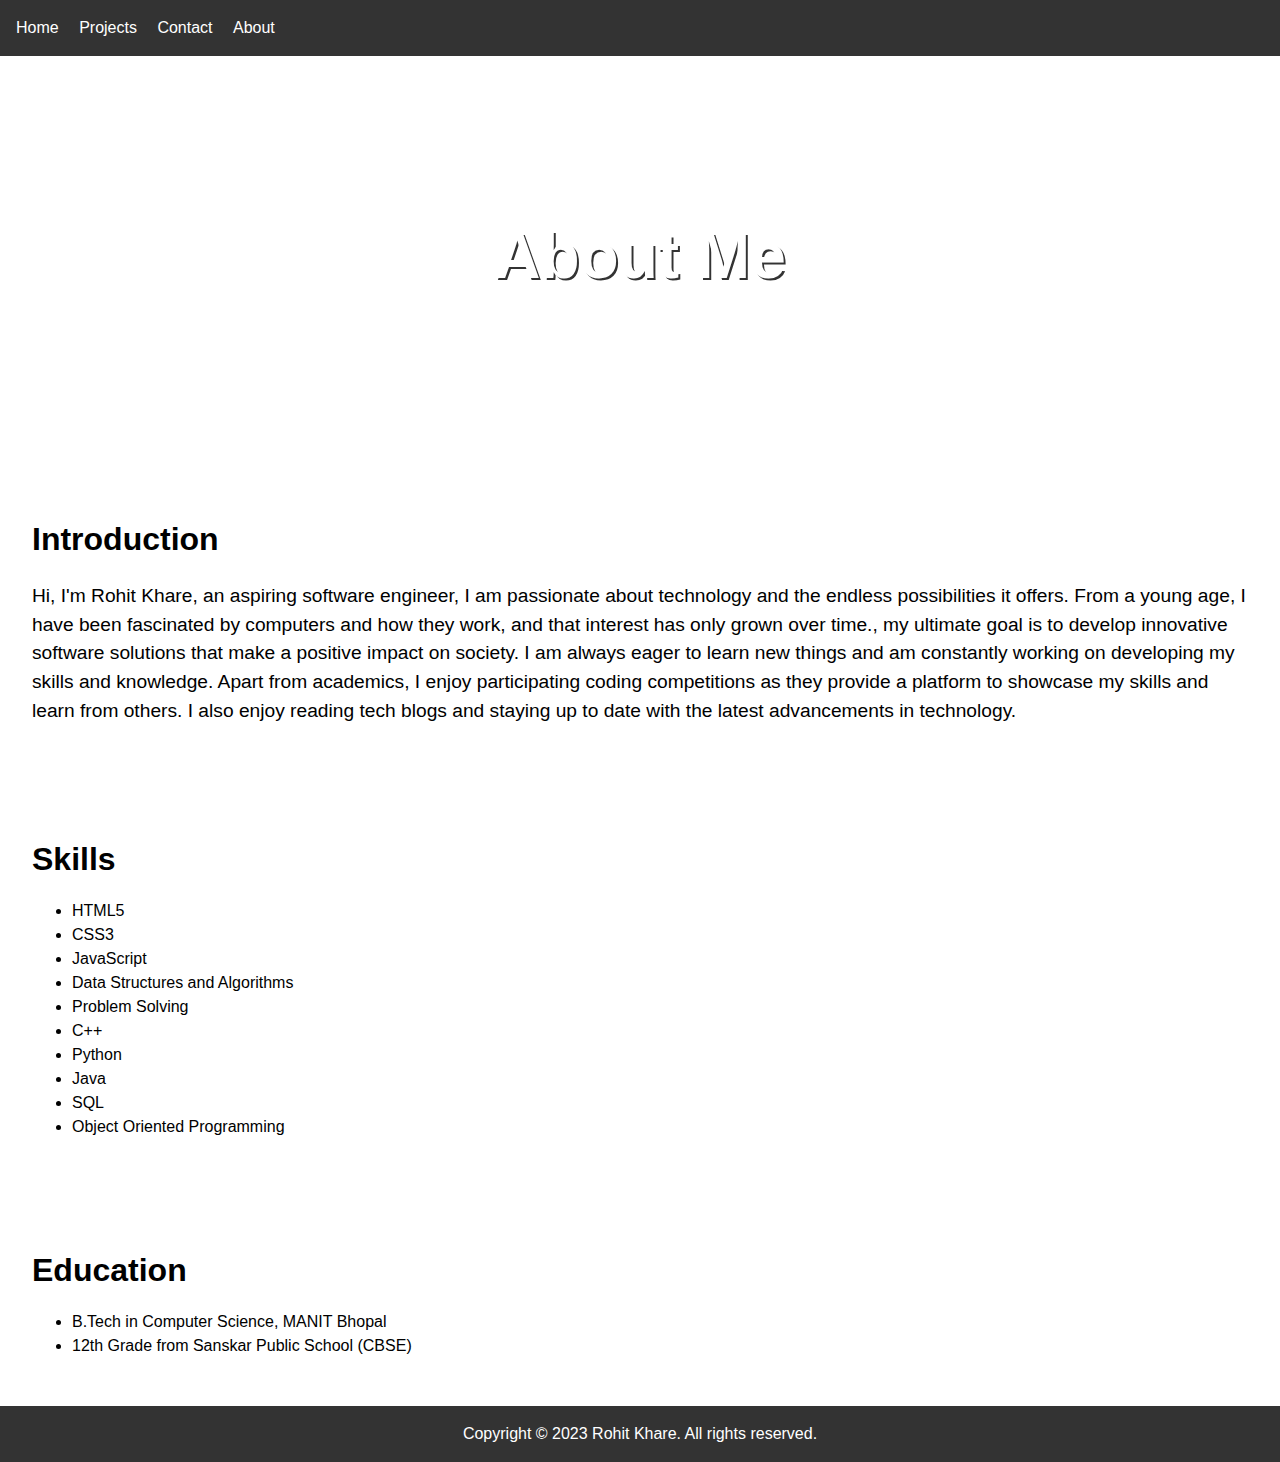
==== about.html @ ac3e253f "Add files via upload" ====
<!DOCTYPE html>
<html>
  <head>
    <meta charset="UTF-8" />
    <title>About</title>
    <link rel="stylesheet" href="style.css" />
  </head>
  <body>
    <nav>
      <ul>
        <li><a href="index.html">Home</a></li>
        <li><a href="projects.html">Projects</a></li>
        <li><a href="contact.html">Contact</a></li>
        <li class="current"><a href="about.html">About</a></li>
      </ul>
    </nav>

    <header class="about-header">
      <h1>About Me</h1>
    </header>

    <main>
      <section class="intro">
        <h2>Introduction</h2>
        <p>
          Hi, I'm Rohit Khare, an aspiring software engineer, I am passionate
          about technology and the endless possibilities it offers. From a young
          age, I have been fascinated by computers and how they work, and that
          interest has only grown over time., my ultimate goal is to develop
          innovative software solutions that make a positive impact on society.
          I am always eager to learn new things and am constantly working on
          developing my skills and knowledge. Apart from academics, I enjoy
          participating coding competitions as they provide a platform to
          showcase my skills and learn from others. I also enjoy reading tech
          blogs and staying up to date with the latest advancements in
          technology.
        </p>
      </section>

      <section class="skills">
        <h2>Skills</h2>
        <ul>
          <li>HTML5</li>
          <li>CSS3</li>
          <li>JavaScript</li>
          <li>Data Structures and Algorithms</li>
          <li>Problem Solving</li>
          <li>C++</li>
          <li>Python</li>
          <li>Java</li>
          <li>SQL</li>
          <li>Object Oriented Programming</li>
        </ul>
      </section>

      <section class="education">
        <h2>Education</h2>
        <ul>
          <li>B.Tech in Computer Science, MANIT Bhopal</li>
          <li>12th Grade from Sanskar Public School (CBSE)</li>
        </ul>
      </section>
    </main>

    <footer>
      <p>Copyright &copy; 2023 Rohit Khare. All rights reserved.</p>
    </footer>
  </body>
</html>
---- style.css ----
/* Global Styles */
body {
  font-family: Arial, sans-serif;
  font-size: 16px;
  line-height: 1.5;
  margin: 0;
  padding: 0;
}

/* Media query for screens less than 600 pixels wide
@media (max-width: 600px) {
  body {
    background-color: #cccccc;
  }
} */

/* Navigation Styles */
nav {
  background-color: #333;
  color: #fff;
  display: flex;
  justify-content: space-between;
  padding: 1rem;
}

nav ul {
  list-style-type: none;
  margin: 0;
  padding: 0;
}

nav li {
  display: inline-block;
  margin-right: 1rem;
}

nav a {
  color: #fff;
  text-decoration: none;
}

/* Header Styles */
header {
  background-position: center;
  background-repeat: no-repeat;
  background-size: cover;
  height: 400px;
  display: flex;
  justify-content: center;
  align-items: center;
}

.index-header {
  background-image: url("./images/index-background.jpg");
}

.contact-header {
  background-image: url("./images/contact-background.jpg");
}

.about-header {
  background-image: url("./images/about-background.jpg");
}

.projects-header {
  background-image: url("./images/projects-background.jpg");
}

header h1 {
  color: #fff;
  font-size: 4rem;
  text-shadow: 2px 2px #333;
}

/* Section Styles */
section {
  padding: 2rem;
}

section h2 {
  font-size: 2rem;
  margin-bottom: 1rem;
}

section p {
  font-size: 1.2rem;
  line-height: 1.5;
}

/* Footer Styles */
footer {
  background-color: #333;
  color: #fff;
  text-align: center;
  padding: 0.001rem;
}
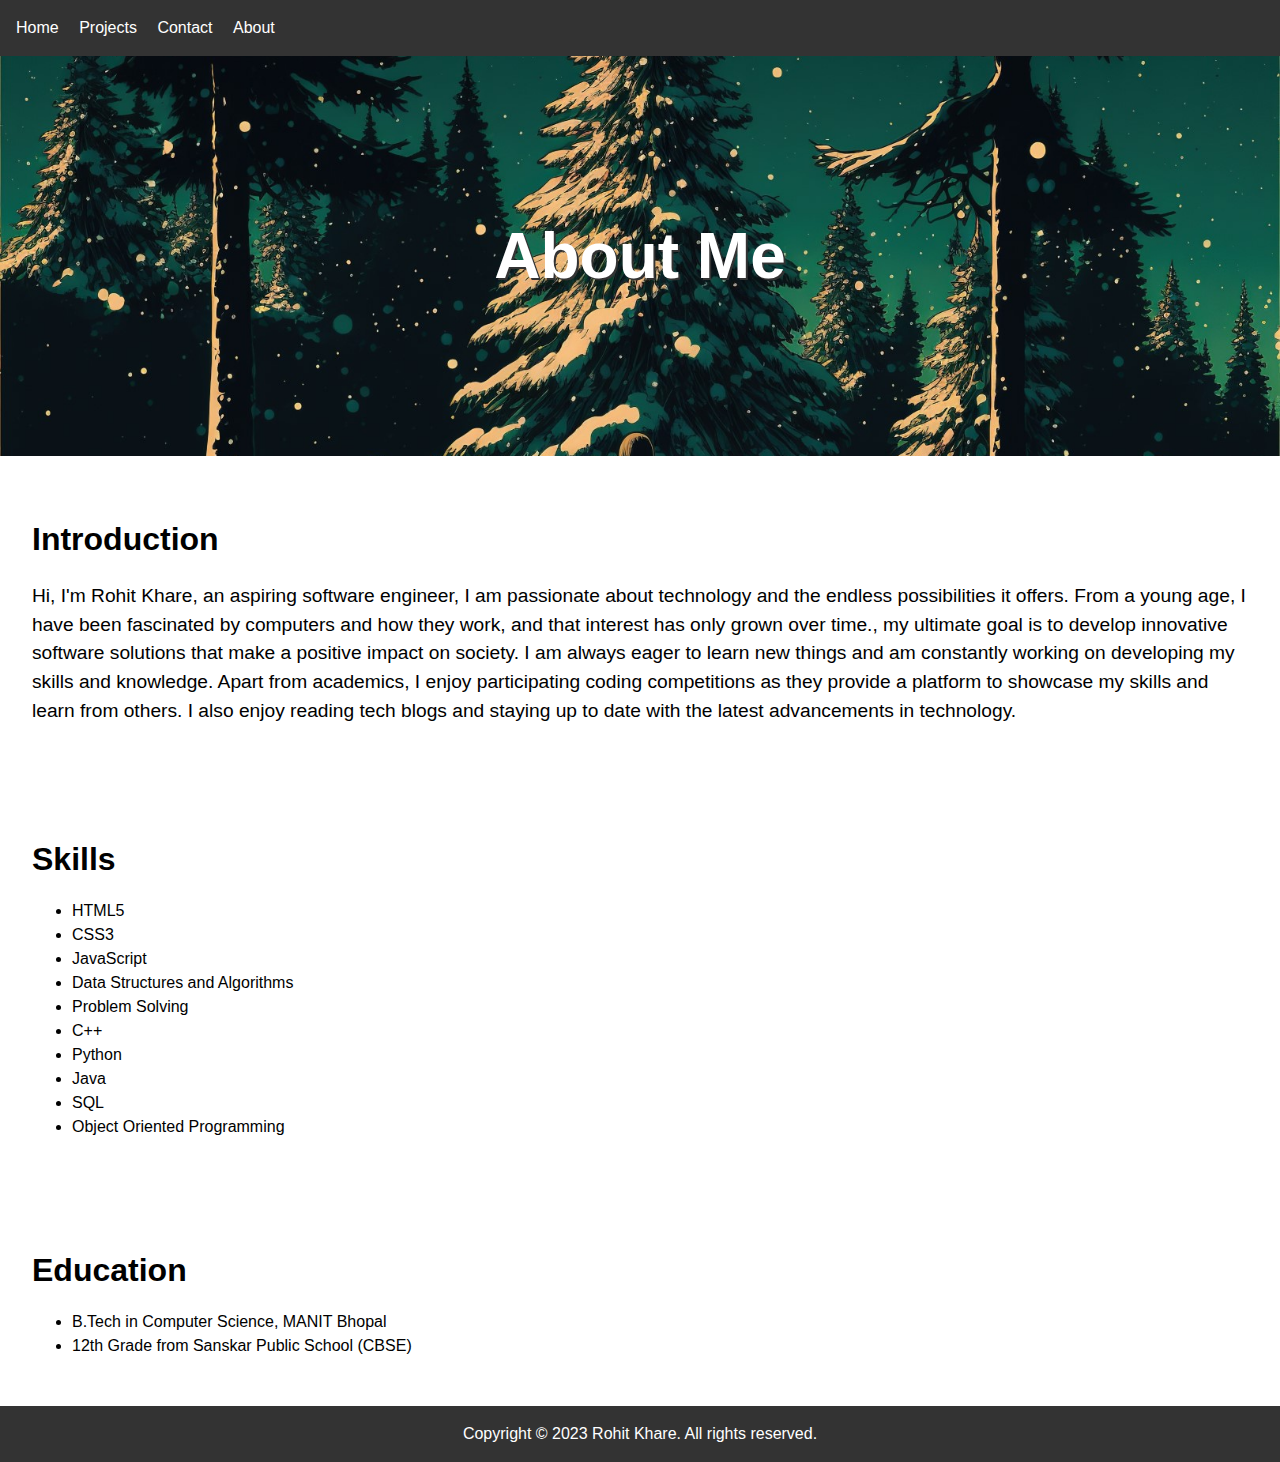
==== commit 510aafce: "added code for dynamic scaling based on width and added script.js" ====
--- a/about.html
+++ b/about.html
@@ -2,6 +2,8 @@
 <html>
   <head>
     <meta charset="UTF-8" />
+    <meta name="viewport" content="width=device-width, initial-scale=1.0" />
+    <meta http-equiv="X-UA-Compatible" content="ie=edge" />
     <title>About</title>
     <link rel="stylesheet" href="style.css" />
   </head>
--- a/style.css
+++ b/style.css
@@ -94,3 +94,5 @@
   text-align: center;
   padding: 0.001rem;
 }
+
+
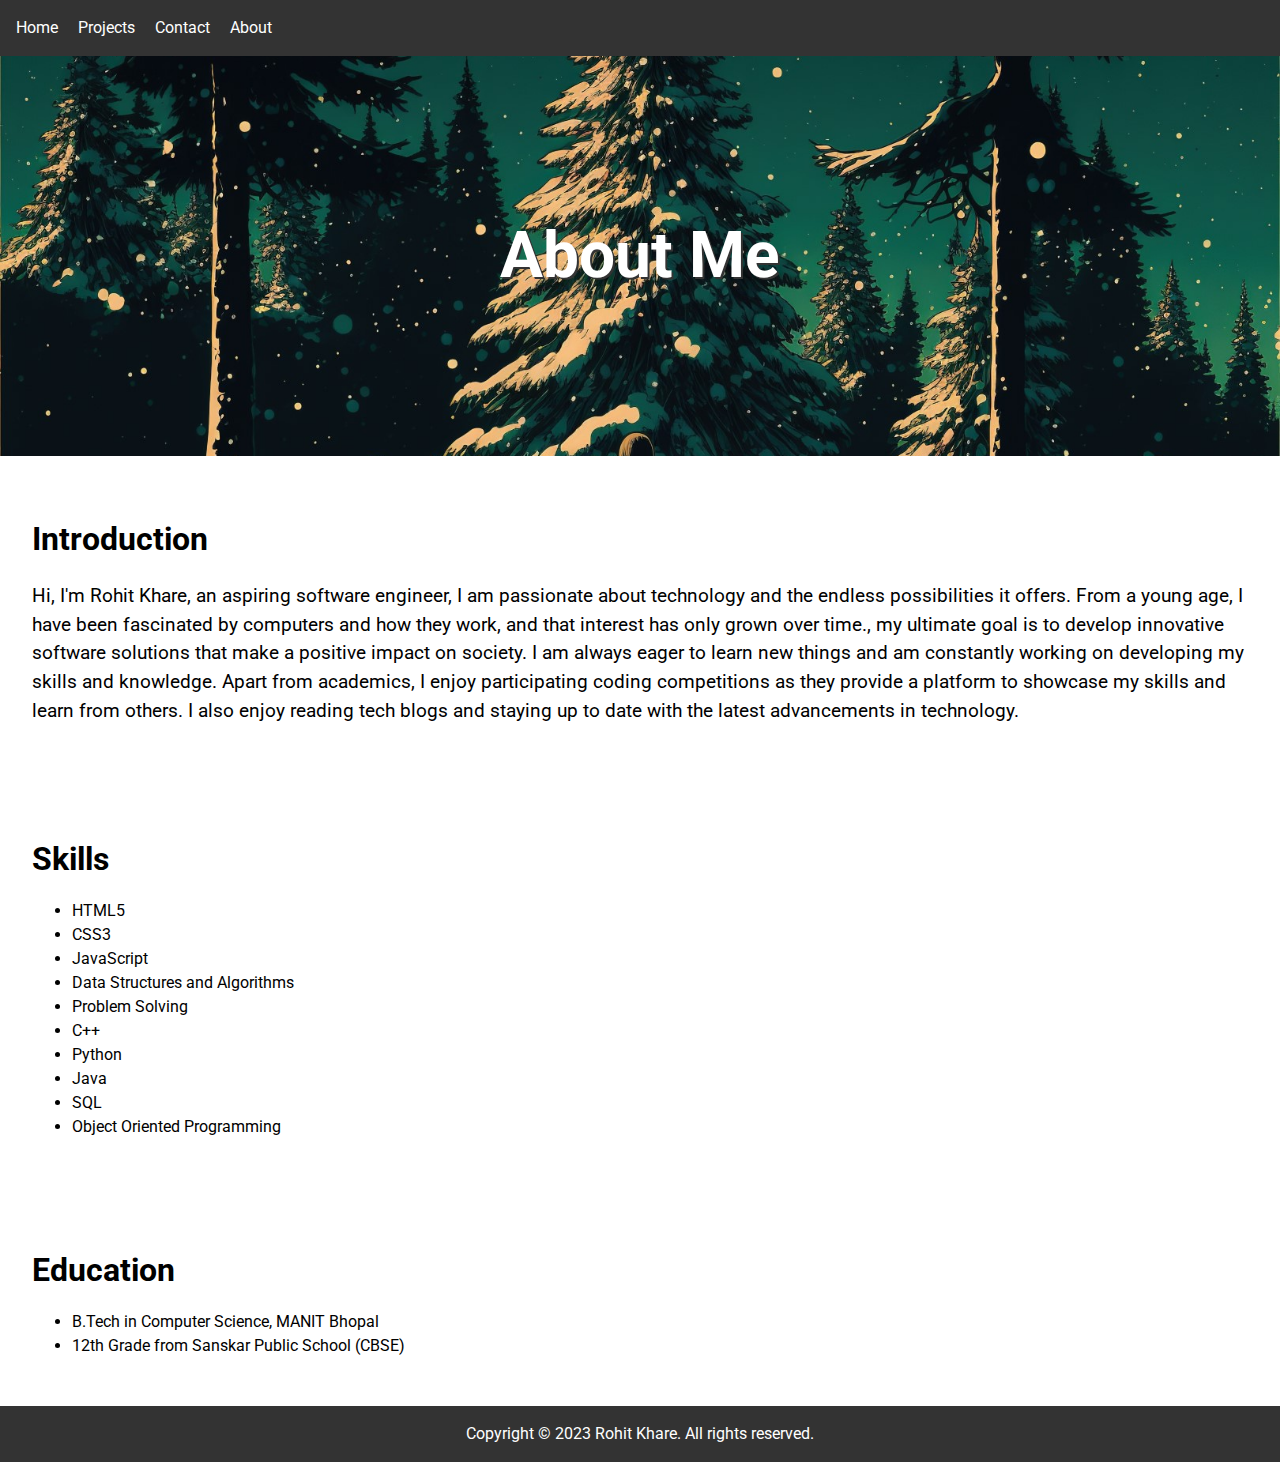
==== commit 8b0442f2: "added google fonts and font-awesome icons" ====
--- a/about.html
+++ b/about.html
@@ -4,6 +4,10 @@
     <meta charset="UTF-8" />
     <meta name="viewport" content="width=device-width, initial-scale=1.0" />
     <meta http-equiv="X-UA-Compatible" content="ie=edge" />
+    <link rel="preconnect" href="https://fonts.googleapis.com">
+    <link rel="preconnect" href="https://fonts.gstatic.com" crossorigin>
+    <link href="https://fonts.googleapis.com/css2?family=Roboto&display=swap" rel="stylesheet">
+    <link rel="stylesheet" href="https://cdnjs.cloudflare.com/ajax/libs/font-awesome/6.4.0/css/all.min.css" integrity="sha512-iecdLmaskl7CVkqkXNQ/ZH/XLlvWZOJyj7Yy7tcenmpD1ypASozpmT/E0iPtmFIB46ZmdtAc9eNBvH0H/ZpiBw==" crossorigin="anonymous" referrerpolicy="no-referrer" />
     <title>About</title>
     <link rel="stylesheet" href="style.css" />
   </head>
--- a/style.css
+++ b/style.css
@@ -1,6 +1,6 @@
 /* Global Styles */
 body {
-  font-family: Arial, sans-serif;
+  font-family: 'Roboto', sans-serif;
   font-size: 16px;
   line-height: 1.5;
   margin: 0;
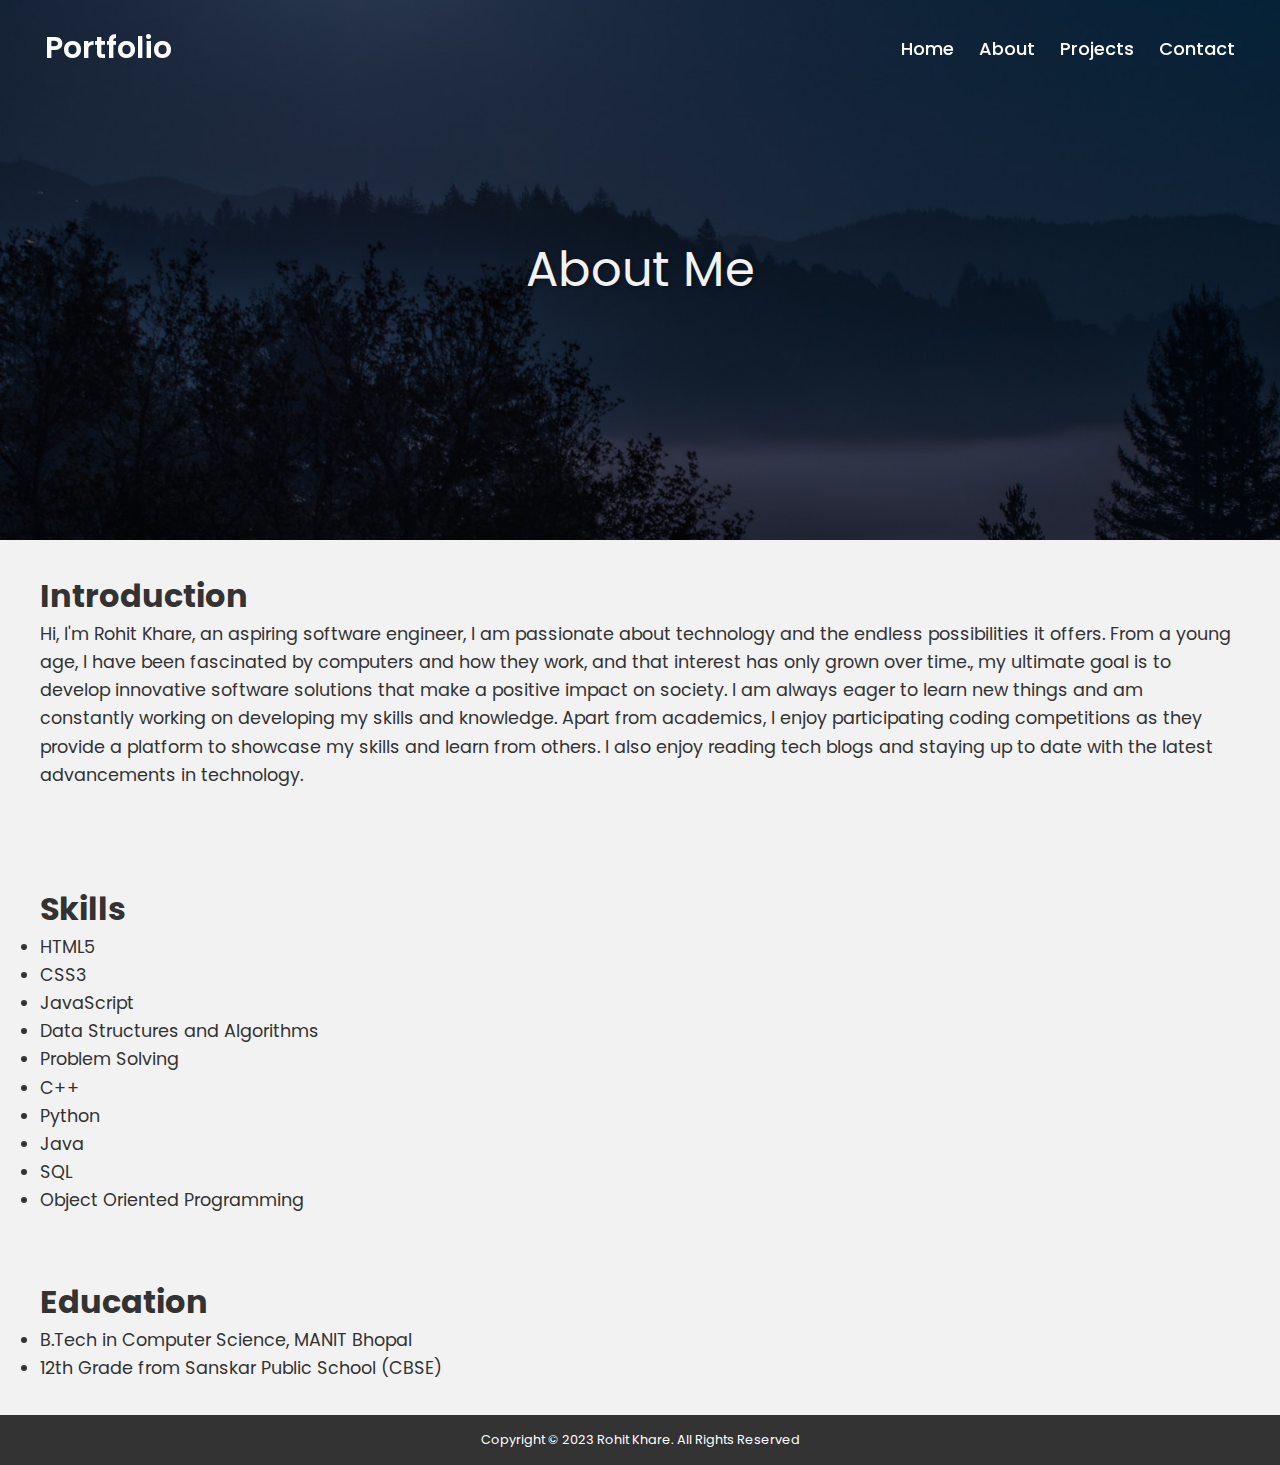
==== commit 76995830: "made nav bar responsive and changed sctions to nav footer etc for better code usability" ====
--- a/about.html
+++ b/about.html
@@ -4,72 +4,102 @@
     <meta charset="UTF-8" />
     <meta name="viewport" content="width=device-width, initial-scale=1.0" />
     <meta http-equiv="X-UA-Compatible" content="ie=edge" />
-    <link rel="preconnect" href="https://fonts.googleapis.com">
-    <link rel="preconnect" href="https://fonts.gstatic.com" crossorigin>
-    <link href="https://fonts.googleapis.com/css2?family=Roboto&display=swap" rel="stylesheet">
+    <!-- <link rel="preconnect" href="https://fonts.googleapis.com">
+    <link rel="preconnect" href="https://fonts.gstatic.com" crossorigin> -->
     <link rel="stylesheet" href="https://cdnjs.cloudflare.com/ajax/libs/font-awesome/6.4.0/css/all.min.css" integrity="sha512-iecdLmaskl7CVkqkXNQ/ZH/XLlvWZOJyj7Yy7tcenmpD1ypASozpmT/E0iPtmFIB46ZmdtAc9eNBvH0H/ZpiBw==" crossorigin="anonymous" referrerpolicy="no-referrer" />
-    <title>About</title>
-    <link rel="stylesheet" href="style.css" />
+    <title>About - Portfolio</title>
+    <link rel="stylesheet" href="./style.css">
   </head>
   <body>
-    <nav>
+
+    <!-- Start of Navbar -->
+    <nav class="navbar">
+      <div class="navbar-container-section-center">
+        <div class="logo">
+          <a href="#">Portfolio</a>
+        </div>
+        <ul class="nav-links">
+          <div class="icon cancel-btn">
+            <i class="fas fa-times"></i>
+          </div>
+            <li><a href="./index.html">Home</a></li>
+            <li><a href="./about.html">About</a></li>
+            <li><a href="./projects.html">Projects</a></li>
+            <li><a href="./contact.html">Contact</a></li>
+        </ul>
+        <div class="icon menu-btn">
+          <i class="fas fa-bars"></i>
+        </div>
+      </div>
+    </nav>
+    <!-- End of Navbar -->
+
+    <!-- Start Of Hero Section -->
+    <section class="hero-about">
+      <div class="hero-container section-center">
+        <div class="hero-text">
+          <span> About Me </span>
+        </div>
+      </div>
+    </section>
+    <!-- End of Hero Section -->
+
+
+    <!-- Start of about Section -->
+    <section class="intro">
+      <h2>Introduction</h2>
+      <p>
+        Hi, I'm Rohit Khare, an aspiring software engineer, I am passionate
+        about technology and the endless possibilities it offers. From a young
+        age, I have been fascinated by computers and how they work, and that
+        interest has only grown over time., my ultimate goal is to develop
+        innovative software solutions that make a positive impact on society.
+        I am always eager to learn new things and am constantly working on
+        developing my skills and knowledge. Apart from academics, I enjoy
+        participating coding competitions as they provide a platform to
+        showcase my skills and learn from others. I also enjoy reading tech
+        blogs and staying up to date with the latest advancements in
+        technology.
+      </p>
+    </section>
+
+    <section class="skills">
+      <h2>Skills</h2>
       <ul>
-        <li><a href="index.html">Home</a></li>
-        <li><a href="projects.html">Projects</a></li>
-        <li><a href="contact.html">Contact</a></li>
-        <li class="current"><a href="about.html">About</a></li>
+        <li>HTML5</li>
+        <li>CSS3</li>
+        <li>JavaScript</li>
+        <li>Data Structures and Algorithms</li>
+        <li>Problem Solving</li>
+        <li>C++</li>
+        <li>Python</li>
+        <li>Java</li>
+        <li>SQL</li>
+        <li>Object Oriented Programming</li>
       </ul>
-    </nav>
+    </section>
 
-    <header class="about-header">
-      <h1>About Me</h1>
-    </header>
+    <section class="education">
+      <h2>Education</h2>
+      <ul>
+        <li>B.Tech in Computer Science, MANIT Bhopal</li>
+        <li>12th Grade from Sanskar Public School (CBSE)</li>
+      </ul>
+    </section>
+    <!-- End of about Section -->
 
-    <main>
-      <section class="intro">
-        <h2>Introduction</h2>
-        <p>
-          Hi, I'm Rohit Khare, an aspiring software engineer, I am passionate
-          about technology and the endless possibilities it offers. From a young
-          age, I have been fascinated by computers and how they work, and that
-          interest has only grown over time., my ultimate goal is to develop
-          innovative software solutions that make a positive impact on society.
-          I am always eager to learn new things and am constantly working on
-          developing my skills and knowledge. Apart from academics, I enjoy
-          participating coding competitions as they provide a platform to
-          showcase my skills and learn from others. I also enjoy reading tech
-          blogs and staying up to date with the latest advancements in
-          technology.
+    <!-- Start of Footer Section -->
+    <footer class="footer">
+      <div class="footer-container">
+        <p class="footer-text">
+          Copyright &copy; 2023 Rohit Khare. All Rights Reserved
         </p>
-      </section>
+      </div>
+    </footer>
+    <!-- End of Footer Section -->
 
-      <section class="skills">
-        <h2>Skills</h2>
-        <ul>
-          <li>HTML5</li>
-          <li>CSS3</li>
-          <li>JavaScript</li>
-          <li>Data Structures and Algorithms</li>
-          <li>Problem Solving</li>
-          <li>C++</li>
-          <li>Python</li>
-          <li>Java</li>
-          <li>SQL</li>
-          <li>Object Oriented Programming</li>
-        </ul>
-      </section>
-
-      <section class="education">
-        <h2>Education</h2>
-        <ul>
-          <li>B.Tech in Computer Science, MANIT Bhopal</li>
-          <li>12th Grade from Sanskar Public School (CBSE)</li>
-        </ul>
-      </section>
-    </main>
-
-    <footer>
-      <p>Copyright &copy; 2023 Rohit Khare. All rights reserved.</p>
-    </footer>
+    <!-- Script start -->
+    <script src="./script.js"> </script>
+    <!-- Script end -->
   </body>
 </html>
--- a/style.css
+++ b/style.css
@@ -1,76 +1,233 @@
-/* Global Styles */
+@import url('https://fonts.googleapis.com/css2?family=Poppins:wght@200;300;400;500;600;700&display=swap');
+* {
+  margin: 0;
+  padding: 0;
+  box-sizing: border-box;
+  font-family: 'Poppins', sans-serif;
+}
+
+/* Global styles */
 body {
   font-family: 'Roboto', sans-serif;
   font-size: 16px;
-  line-height: 1.5;
-  margin: 0;
-  padding: 0;
-}
-
-/* Media query for screens less than 600 pixels wide
-@media (max-width: 600px) {
-  body {
-    background-color: #cccccc;
-  }
+  color: #333;
+  background-color: #f2f2f2;
+}
+
+/* custom scroll bar */
+::-webkit-scrollbar {
+  width: 10px;
+}
+::-webkit-scrollbar-track {
+  background: #f1f1f1;
+}
+::-webkit-scrollbar-thumb {
+  background: #888;
+}
+::selection{
+background: rgb(0,123,255,0.3);
+}
+
+/* Navbar styles */
+.navbar-container-section-center{
+  max-width: 1250px;
+  margin: auto;
+  padding: 0 30px;
+}
+.navbar{
+  position: fixed;
+  width: 100%;
+  z-index: 2;
+  padding: 25px 0;
+  transition: all 0.3s ease;
+}
+.navbar.sticky{
+  background: #1b1b1b;
+  padding: 10px 0;
+  box-shadow: 0px 3px 5px 0px rgba(0,0,0,0.1);
+}
+.navbar .navbar-container-section-center{
+  display: flex;
+  align-items: center;
+  justify-content: space-between;
+}
+.navbar .logo a{
+  color: #fff;
+  font-size: 30px;
+  font-weight: 600;
+  text-decoration: none;
+}
+.navbar .nav-links{
+  display: inline-flex;
+}
+.nav-links li{
+  list-style: none;
+}
+.nav-links li a{
+  color: #fff;
+  font-size: 18px;
+  font-weight: 500;
+  margin-left: 25px;
+  text-decoration: none;
+  transition: all 0.3s ease;
+}
+.nav-links li a:hover{
+  color: #007bff;
+}
+.banner{
+  height: 100vh;
+  background-size: cover;
+  background-position: center;
+  background-attachment: fixed;
+}
+/* .home{
+  padding: 30px 0;
+}
+.about .title{
+  font-size: 38px;
+  font-weight: 700;
+ }
+.about p{
+  padding-top: 20px;
+  text-align: justify;
 } */
-
-/* Navigation Styles */
-nav {
-  background-color: #333;
-  color: #fff;
-  display: flex;
-  justify-content: space-between;
-  padding: 1rem;
-}
-
-nav ul {
-  list-style-type: none;
-  margin: 0;
-  padding: 0;
-}
-
-nav li {
-  display: inline-block;
-  margin-right: 1rem;
-}
-
-nav a {
-  color: #fff;
-  text-decoration: none;
-}
-
-/* Header Styles */
-header {
-  background-position: center;
-  background-repeat: no-repeat;
-  background-size: cover;
-  height: 400px;
-  display: flex;
-  justify-content: center;
-  align-items: center;
-}
-
-.index-header {
-  background-image: url("./images/index-background.jpg");
-}
-
-.contact-header {
-  background-image: url("./images/contact-background.jpg");
-}
-
-.about-header {
-  background-image: url("./images/about-background.jpg");
-}
-
-.projects-header {
-  background-image: url("./images/projects-background.jpg");
-}
-
-header h1 {
-  color: #fff;
-  font-size: 4rem;
-  text-shadow: 2px 2px #333;
-}
+.icon{
+  color: #fff;
+  font-size: 20px;
+  cursor: pointer;
+  display: none;
+}
+.nav-links .cancel-btn{
+  position: absolute;
+  right: 30px;
+  top: 20px;
+}
+
+/* Media */
+@media (max-width: 1230px) {
+  .navbar-container-section-center{
+    padding: 0 60px;
+  }
+}
+@media (max-width: 1100px) {
+  .navbar-container-section-center{
+    padding: 0 40px;
+  }
+}
+@media (max-width: 900px) {
+  .navbar-container-section-center{
+    padding: 0 30px;
+  }
+}
+@media (max-width: 868px) {
+  body.disabled{
+    overflow: hidden;
+  }
+  .icon{
+    display: block;
+  }
+  .icon.hide{
+    display: none;
+  }
+  .navbar .nav-links{
+    position: fixed;
+    height: 100vh;
+    width: 100%;
+    max-width: 400px;
+    left: -100%;
+    top: 0px;
+    display: block;
+    padding: 40px 0;
+    text-align: center;
+    background: #222;
+    transition: all 0.3s ease;
+  }
+  .navbar.show .nav-links{
+    left: 0%;
+  }
+  .navbar .nav-links li{
+    margin-top: 45px;
+  }
+  .navbar .nav-links li a{
+    font-size: 23px;
+    margin-left: -100%;
+    transition: 0.6s cubic-bezier(0.68, -0.55, 0.265, 1.55);
+  }
+  .navbar.show .nav-links li a{
+    margin-left: 0px;
+  }
+}
+@media (max-width: 380px) {
+  .navbar .logo a{
+    font-size: 27px;
+  }
+}
+/* end */
+
+/* Hero section styles */
+.hero-home {
+  background-image: url('./images/home-background.jpg');
+  background-size: cover;
+  background-position: center;
+  height: 60vh;
+  display: flex;
+  justify-content: center;
+  align-items: center;
+}
+
+.hero-about {
+  background-image: url('./images/about-background.jpg');
+  background-size: cover;
+  background-position: center;
+  height: 60vh;
+  display: flex;
+  justify-content: center;
+  align-items: center;
+}
+
+.hero-projects {
+  background-image: url('./images/projects-background.jpg');
+  background-size: cover;
+  background-position: center;
+  height: 60vh;
+  display: flex;
+  justify-content: center;
+  align-items: center;
+}
+
+.hero-contact {
+  background-image: url('./images/contact-background.jpg');
+  background-size: cover;
+  background-position: center;
+  height: 60vh;
+  display: flex;
+  justify-content: center;
+  align-items: center;
+}
+
+.hero-container {
+  max-width: 1200px;
+  margin: 0 auto;
+}
+
+.hero-text {
+  color: #f2f2f2;
+  text-shadow: 2px 2px 4px rgba(0, 0, 0, 0.3);
+  font-size: 3rem;
+}
+
+/* Home section styles */
+
+/* .home {
+  padding: 3rem 0;
+}
+
+.home-text {
+  max-width: 1200px;
+  margin: 0 auto;
+  line-height: 1.6;
+  font-size: 1.1rem;
+} */
 
 /* Section Styles */
 section {
@@ -80,19 +237,34 @@
 section h2 {
   font-size: 2rem;
   margin-bottom: 1rem;
+  max-width: 1200px;
+  margin: 0 auto;
 }
 
 section p {
-  font-size: 1.2rem;
-  line-height: 1.5;
-}
-
-/* Footer Styles */
+  max-width: 1200px;
+  margin: 0 auto;
+  line-height: 1.6;
+  font-size: 1.1rem;
+  margin-bottom: 2rem;
+}
+
+section ul{
+  max-width: 1200px;
+  margin: 0 auto;
+  line-height: 1.6;
+  font-size: 1.1rem;
+}
+
+section ul a {
+    text-decoration: none;
+}
+/* Footer section styles */
+
 footer {
   background-color: #333;
   color: #fff;
+  padding: 1rem 0;
   text-align: center;
-  padding: 0.001rem;
-}
-
-
+  font-size: 0.8rem;
+}
